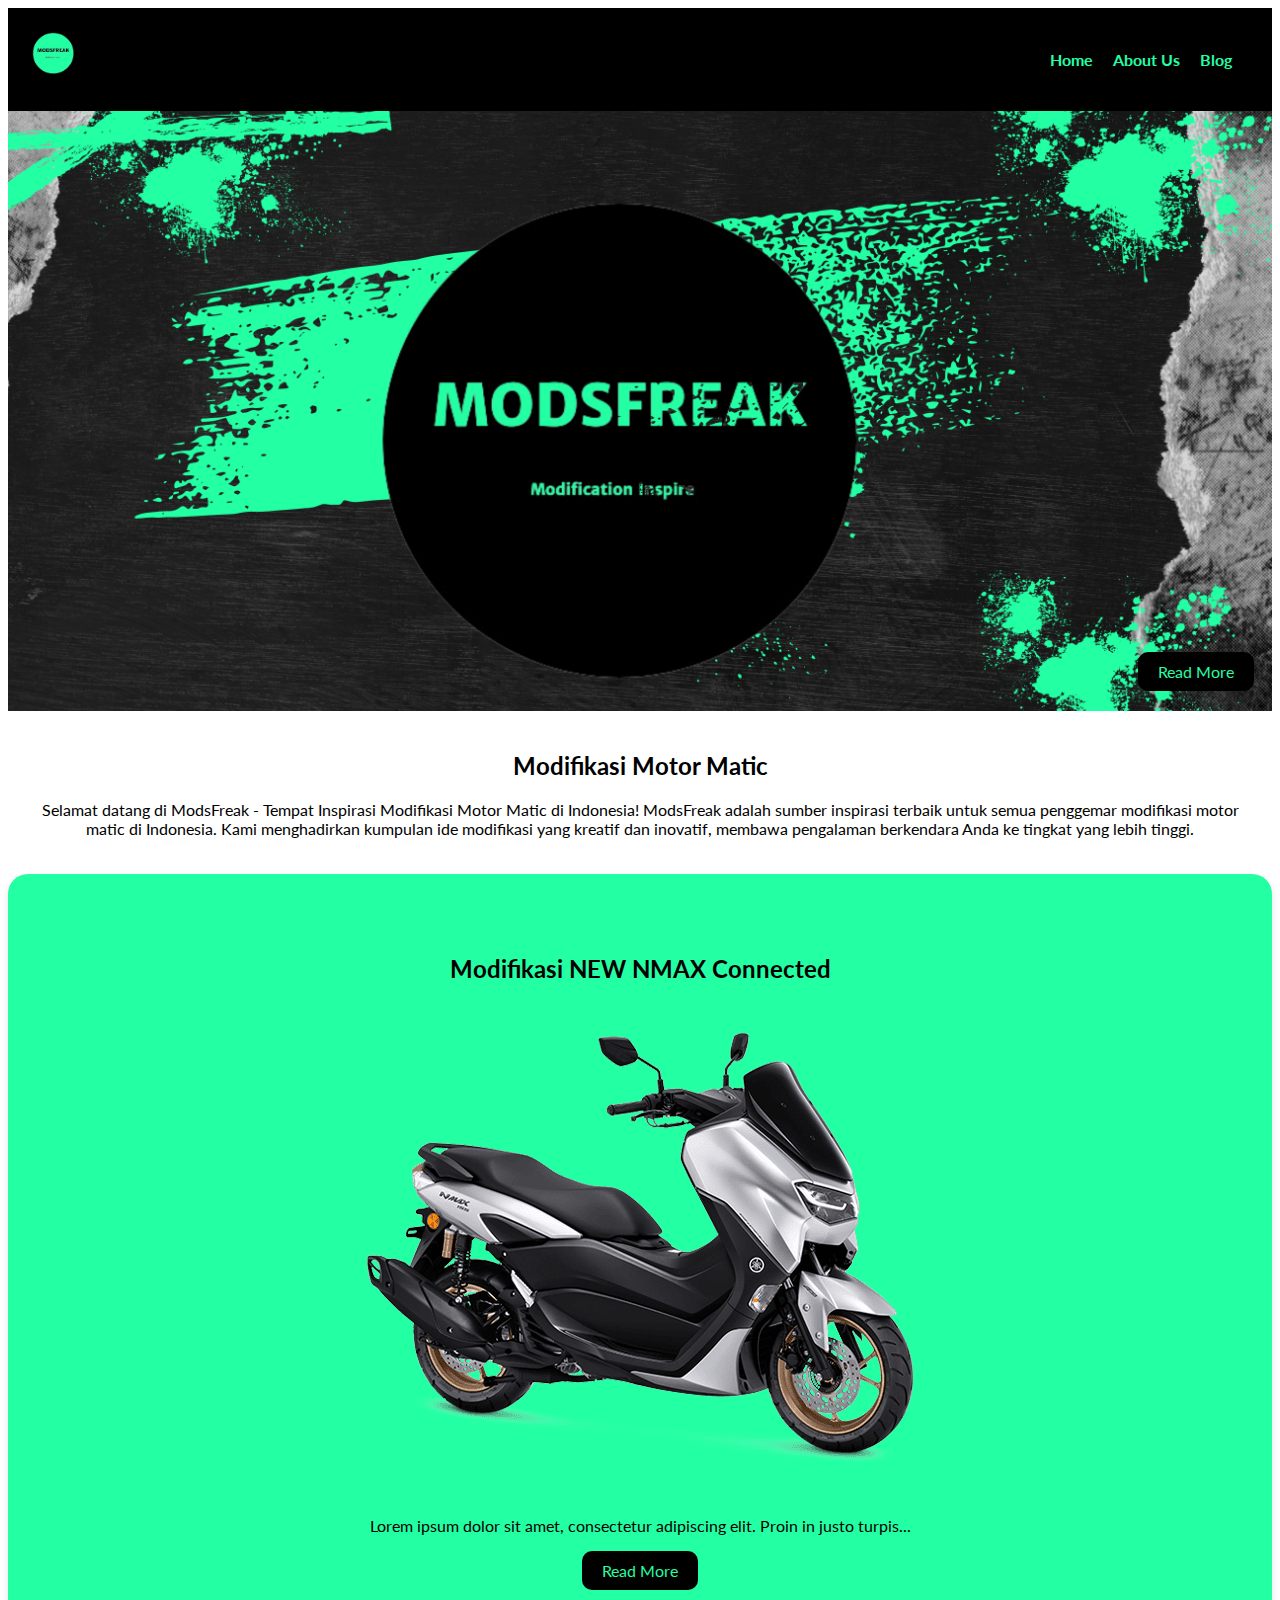
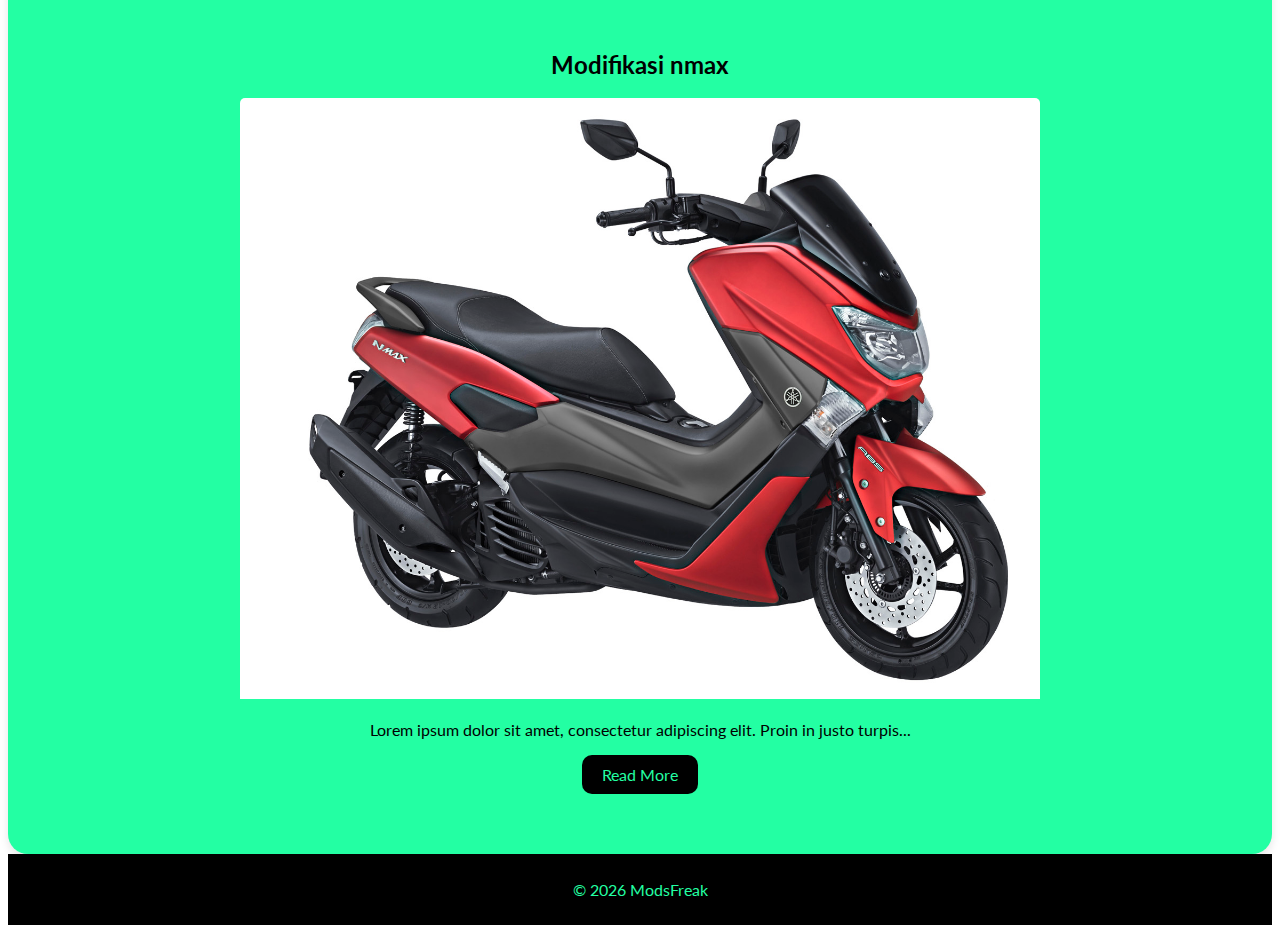
==== pages/index.html @ 73243c3d "update 2" ====
<!DOCTYPE html>
<html lang="en">
<head>
    <meta charset="UTF-8">
    <meta name="viewport" content="width=device-width, initial-scale=1.0">
    <title>ModsFreak - Inspirasi Modifikasi Motor Matic</title>
    <link rel="stylesheet" href="/style.css">
</head>
<body>
    <header>
        <div class="header-content">
            <div class="logo">
                <a href="index.html">
                    <img src="/img/logo.png" alt="Logo Icon">
                </a>
            </div>
            <nav>
                <ul>
                    <li><a href="/pages/index.html">Home</a></li>
                    <li><a href="/pages/about.html">About Us</a></li>
                    <li><a href="/pages/blog.html">Blog</a></li>
                </ul>
            </nav>
        </div>
    </header>

    <section id="hero-banner" style="position: relative;">
        <a href="/pages/blog.html" class="button" style="position: absolute; right: 18px; bottom: 20px;">Read More</a>
    </section>

    <section id="deskripsi">
        <h2>Modifikasi Motor Matic</h2>
        <p>Selamat datang di ModsFreak - Tempat Inspirasi Modifikasi Motor Matic di Indonesia!
            ModsFreak adalah sumber inspirasi terbaik untuk semua penggemar modifikasi motor matic di Indonesia. Kami menghadirkan kumpulan ide modifikasi yang kreatif dan inovatif, membawa pengalaman berkendara Anda ke tingkat yang lebih tinggi.
        </p>
    </section>

        <section id="blog-posts-container">
            <section id="blog-posts">
                
            </section>
        </section>

    <footer>
        <p>&copy; <span id="currentYear"></span> ModsFreak</p>
        <script>
            document.getElementById('currentYear').textContent = new Date().getFullYear();
        </script>
    </footer>

    <script src="/assets/blog.js"></script>

</body>
</html>
---- style.css ----
/* Import Lato font */
@import url('https://fonts.googleapis.com/css2?family=Lato:wght@400;700&display=swap');

body {
    font-family: 'Lato', sans-serif;
    margin: 1;
    padding: 0;
    box-sizing: border-box;
}

header {
    background-color: #000000;
    color: #23FFA3;
    text-align: center;
    padding: 20px;
    position: relative;
}

.header {
    text-align: center;
}

.header h1 {
    margin-bottom: 10px; /* Adjust the margin as needed */
    font-size: 33px; /* Adjust the font size as needed */
}

.header-content {
    display: flex;
    justify-content: space-between;
    align-items: center;
}

.logo img {
    max-width: 50px; /* Adjust the width as needed */
}

nav ul {
    list-style: none;
    padding: 0;
    display: flex;
}

nav li {
    margin-right: 20px; /* Adjust the margin as needed */
}

nav a {
    text-decoration: none;
    color: #23FFA3;
    font-weight: bold;
}

#hero-banner {
    width: 100%;
    height: 600px;
    background-image: url('/img/banner.png');
    background-size: cover;
    background-position: center;
    color: #23FFA3;
    text-align: center;
    display: flex;
    flex-direction: column;
    justify-content: center;
    align-items: center;
}

.banner {
    text-align: center;
}

.banner img {
    max-width: 100%; /* Make sure the image doesn't exceed its container */
    height: auto;
    display: block;
    margin: 0 auto; /* Center the image horizontally */
}

#deskripsi {
    padding: 20px;
    text-align: center;
}

#affiliate-links {
    padding: 20px;
    text-align: center;
}

.affiliate-box {
    background-color: #23FFA3;
    padding: 20px;
    border-radius: 10px;
    box-shadow: 0 4px 8px rgba(0, 0, 0, 0.1);
}

.content-container {
    display: flex;
    flex-direction: column;
    align-items: center;
    text-align: center;
}

img {
    max-width: 200px; /* Adjust the width as needed */
    height: auto;
    margin-bottom: 10px;
    border-radius: 5px; /* Optional: Add border-radius for rounded corners */
}

img.banner {
    display: block;
    margin: 0 auto; /* Center the image */
    max-width: 40%;
    min-height: min-content;
    border-bottom: 5px solid #23FFA3; /* Border style to resemble a banner */
}

.button {
    display: inline-block;
    padding: 10px 20px;
    background-color: #000000;
    color: #23FFA3;
    text-decoration: none;
    border-radius: 10px;
}

.button:hover {
    background-color: #2c3034;
}

footer {
    background-color: #000000;
    color: #23FFA3;
    text-align: center;
    padding: 10px;
}

#blog-posts-container {
    text-align: center;
    background-color: #23FFA3;
    padding: 20px;
    border-radius: 20px;
    box-shadow: 0 4px 8px rgba(0, 0, 0, 0.1);
}

/* Add styles to center and add padding to the blog posts section */
#blog-posts {
    display: inline-block;
    text-align: center;
    padding: 20px;
}

.blog-post {
    max-width: 800px;
    margin: 0 auto;
    padding: 20px;
}

.blog-post img {
    max-width: 100%;
    height: auto;
    border-radius: 5px;
    margin-bottom: 15px;
}

.post-content {
    text-align: justify;
}

.product-container {
    display: flex;
    align-items: center;
}

.product-container img {
    max-width: 400px;
    height: auto;
    margin-right: 20px;
    border-radius: 5px;
}

.product-links {
    display: flex;
    flex-direction: column;
}

.product-links a {
    margin-bottom: 10px;
    text-decoration: none;
    color: #23FFA3;
    font-weight: bold;
}

.product-links a:hover {
    background-color: #383c40;
  }

.product-info {
    display: flex;
    flex-direction: column;
}

.product-description {
    margin-bottom: 10px;
}

.youtube-link {
    margin-top: 10px;
}

.youtube-link a {
    display: inline-block;
    background-color: #FF0000;
    color: #FFFFFF;
    padding: 8px 16px;
    text-decoration: none;
    border-radius: 5px;
}

.youtube-link a:hover {
    background-color: #bc2525;
}

.youtube-link i {
    margin-right: 5px;
}

.tokopedia-price-container {
    font-size: 18px;
    color: #333;
    margin-top: 20px;
  }

/* Media Queries for responsiveness */
@media screen and (max-width: 600px) {
    #hero-banner {
        height: 200px;
    }

    #deskripsi, #affiliate-links {
        padding: 10px;
    }

    .affiliate-box {
        padding: 10px;
    }

    .content-container {
        align-items: center;
        text-align: center;
    }
}
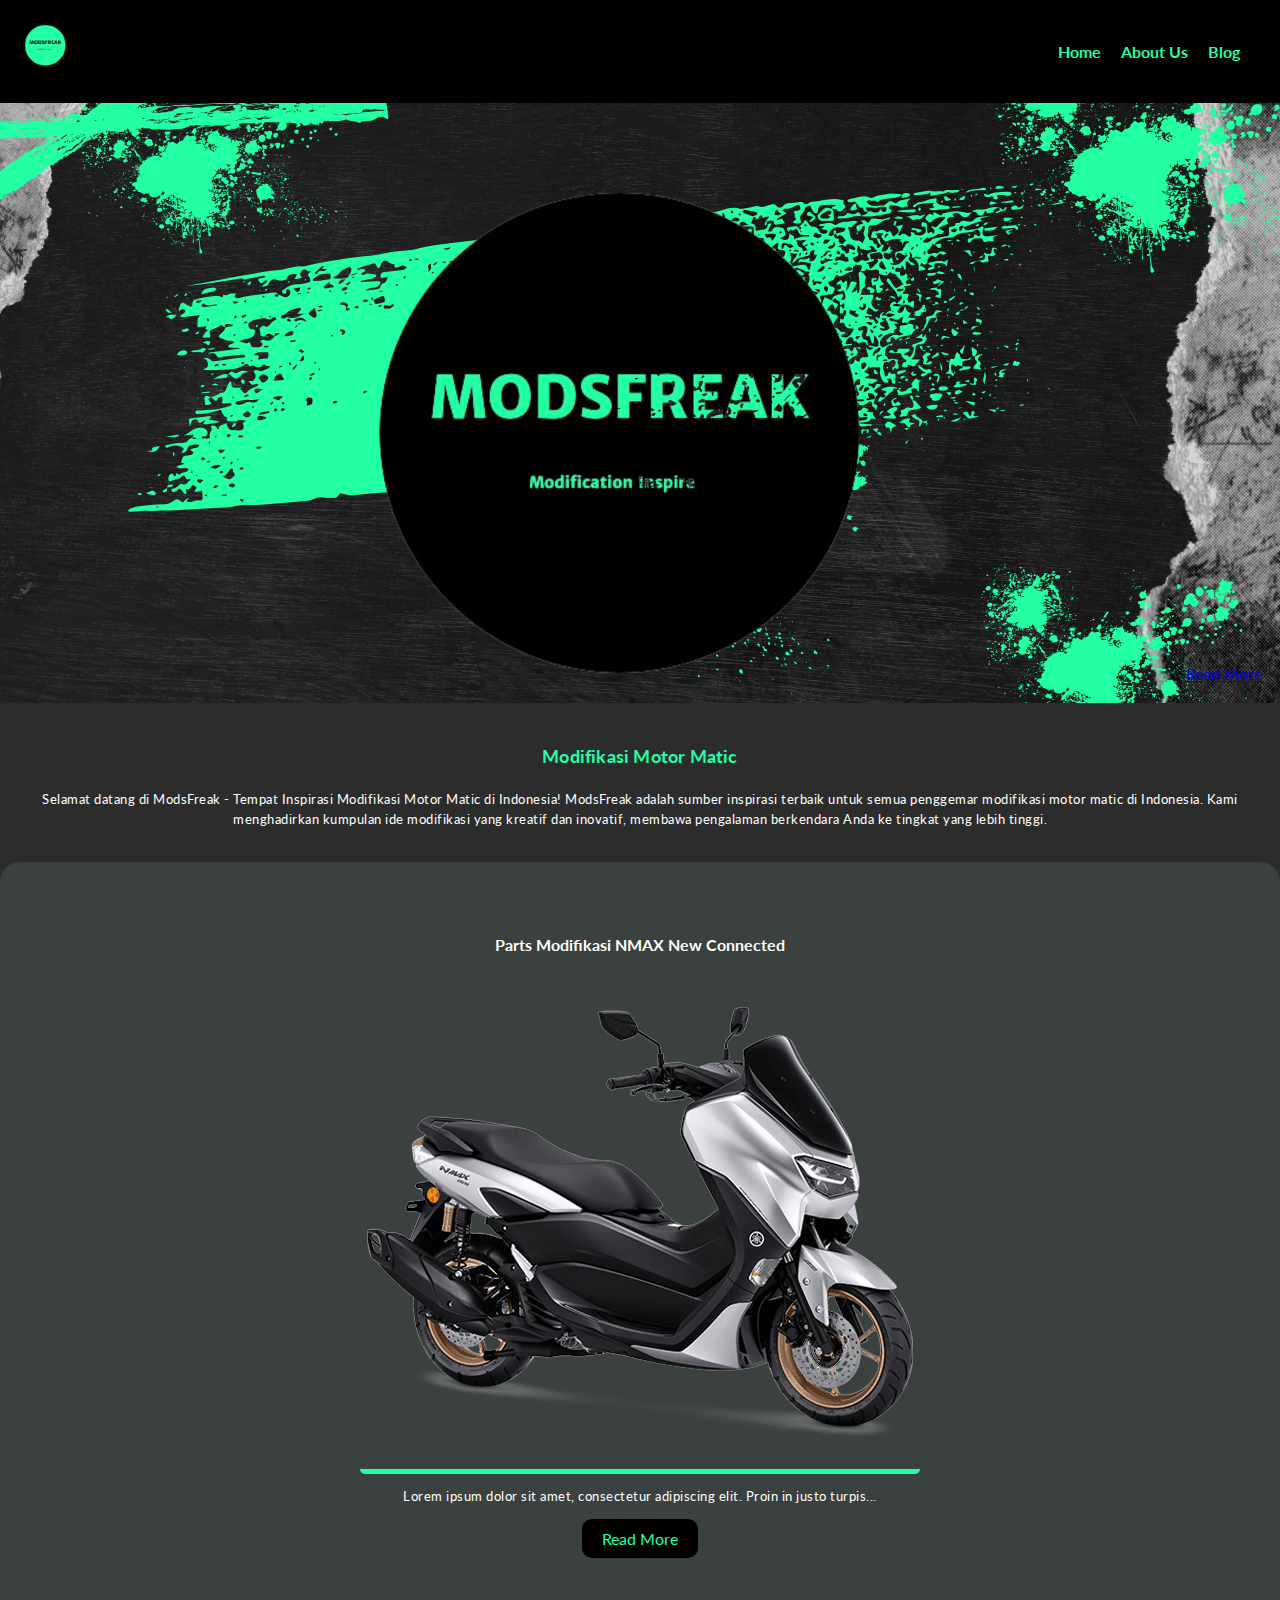
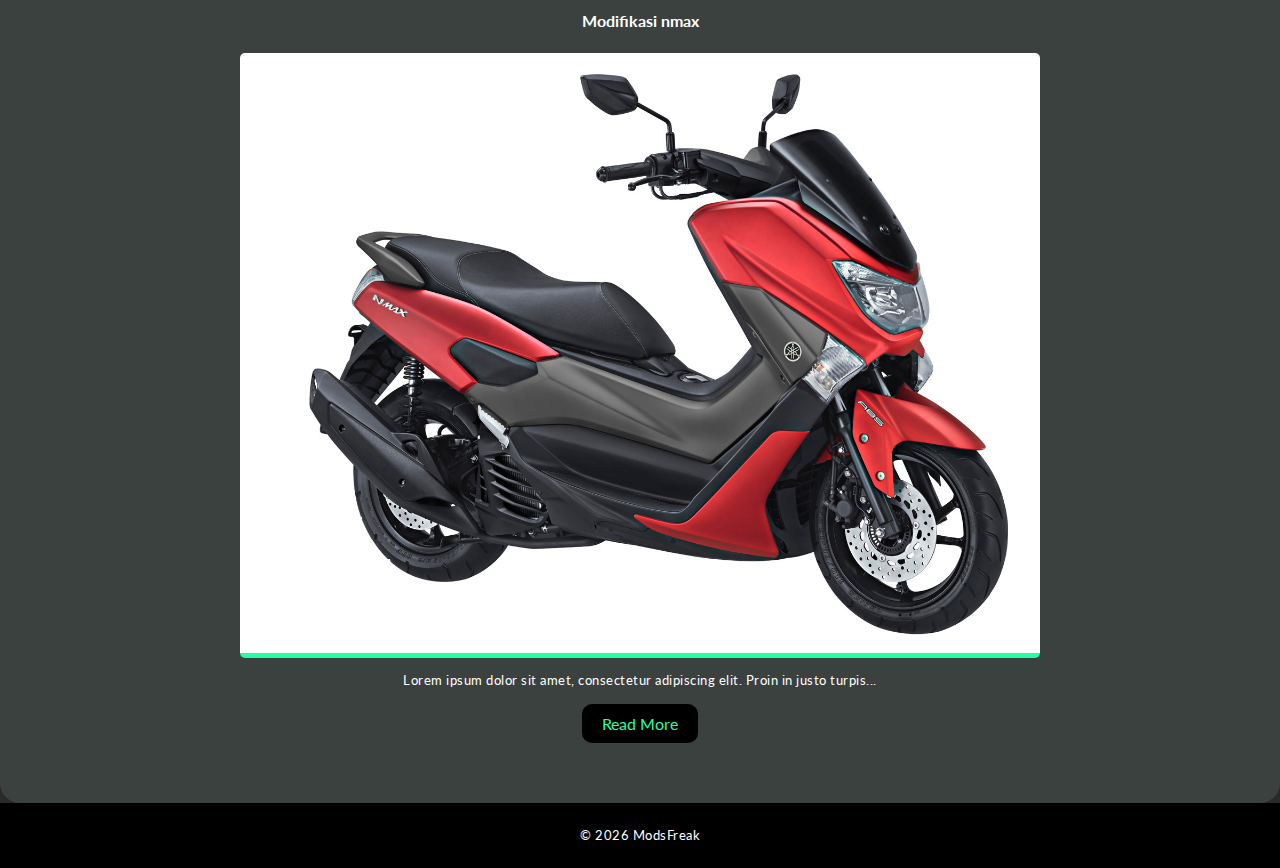
==== commit ccf0e7fe: "update link" ====
--- a/pages/index.html
+++ b/pages/index.html
@@ -10,7 +10,7 @@
     <header>
         <div class="header-content">
             <div class="logo">
-                <a href="index.html">
+                <a href="/pages/index.html">
                     <img src="/img/logo.png" alt="Logo Icon">
                 </a>
             </div>
@@ -25,7 +25,7 @@
     </header>
 
     <section id="hero-banner" style="position: relative;">
-        <a href="/pages/blog.html" class="button" style="position: absolute; right: 18px; bottom: 20px;">Read More</a>
+        <a href="/pages/blog.html" class="button-mobile" style="position: absolute; right: 18px; bottom: 20px;">Read More</a>
     </section>
 
     <section id="deskripsi">
@@ -49,6 +49,7 @@
     </footer>
 
     <script src="/assets/blog.js"></script>
+    <script src="/assets/transition.js"></script>
 
 </body>
 </html>
--- a/style.css
+++ b/style.css
@@ -1,11 +1,45 @@
 /* Import Lato font */
 @import url('https://fonts.googleapis.com/css2?family=Lato:wght@400;700&display=swap');
 
+
 body {
+    color: #23FFA3;
+    background-color: #2c2c2c;
     font-family: 'Lato', sans-serif;
-    margin: 1;
+    margin: 0;
     padding: 0;
     box-sizing: border-box;
+}
+
+body p {
+    color: #fefefe;
+    font-size: small;
+    line-height: 1.5;
+    letter-spacing: 0.5px;
+}
+
+body h1 {
+    color: #fefefe;
+    font-size: medium; /* Adjust the font size as needed */
+    margin-bottom: 20px; /* Add space between the heading and the next element */
+    line-height: 1.5; /* Adjust the line height as needed for spacing between lines */
+}
+
+body h2 {
+    font-size: large;
+    margin-top: 20px; /* Adjust the font size as needed */
+    margin-bottom: 20px; /* Add space between the heading and the next element */
+    line-height: 1.5;
+    letter-spacing: 0.2px;
+    text-align: center;
+    font-weight: bold; /* Adjust the line height as needed for spacing between lines */
+}
+
+body h3 {
+    font-size: medium; /* Adjust the font size as needed */
+    margin-bottom: 20px; /* Add space between the heading and the next element */
+    line-height: 1.5;
+    letter-spacing: 0.2px; /* Adjust the line height as needed for spacing between lines */
 }
 
 header {
@@ -137,7 +171,7 @@
 
 #blog-posts-container {
     text-align: center;
-    background-color: #23FFA3;
+    background-color: #3a413e;
     padding: 20px;
     border-radius: 20px;
     box-shadow: 0 4px 8px rgba(0, 0, 0, 0.1);
@@ -159,8 +193,8 @@
 .blog-post img {
     max-width: 100%;
     height: auto;
-    border-radius: 5px;
-    margin-bottom: 15px;
+    display: block;
+    margin: 0 auto;
 }
 
 .post-content {
@@ -182,6 +216,8 @@
 .product-links {
     display: flex;
     flex-direction: column;
+    text-align: center;
+    border-radius: 10px;
 }
 
 .product-links a {
@@ -205,7 +241,8 @@
 }
 
 .youtube-link {
-    margin-top: 10px;
+    align-items: center;
+    text-align: center; /* Add this line to center inline elements */
 }
 
 .youtube-link a {
@@ -226,9 +263,13 @@
 }
 
 .tokopedia-price-container {
-    font-size: 18px;
-    color: #333;
-    margin-top: 20px;
+    font-size: smaller;
+    color: #efefef;
+    margin-top: 5px;
+    margin-bottom: 10px;
+    font-style: italic;
+    font-weight: bold;
+    text-align: center;
   }
 
 /* Media Queries for responsiveness */
@@ -249,4 +290,73 @@
         align-items: center;
         text-align: center;
     }
-}
+
+    .header-content {
+        flex-direction: column;
+        align-items: right;
+    }
+
+    nav {
+        margin-top: 0;
+    }
+
+    nav ul {
+        flex-direction: column;
+        text-align: center;
+    }
+
+    nav li {
+        margin-right: 0; 
+        margin-bottom: 5px;
+        font-size: 12px;
+    }
+
+    .blog-post {
+        padding: 20px;
+    }
+
+    .product-container {
+        flex-direction: column;
+        align-items: center;
+    }
+
+    .product-container img {
+        max-width: 100%;
+        align-items: center;
+    }
+
+    .product-links {
+        display: flex;
+        flex-direction: row;
+        padding: 15px;
+        gap: 10px; /* Add gap between elements */
+    }
+    .youtube-link {
+        align-items: center;
+        text-align: center; /* Add this line to center inline elements */
+    }
+    .button-mobile {
+        font-size: small;
+        display: inline-block;
+        padding: 10px 10px;
+        background-color: #292828;
+        color: #23FFA3;
+        text-decoration: none;
+        border-radius: 10px;
+    }
+    .button-mobile:hover {
+        background-color: #2c3034;
+    }
+}
+
+@media only screen and (max-width: 600px) {
+    /* Styles for screens smaller than 600px */
+}
+
+@media only screen and (min-width: 601px) and (max-width: 1024px) {
+    /* Styles for screens between 601px and 1024px */
+}
+
+@media only screen and (min-width: 1025px) {
+    /* Styles for screens larger than 1024px */
+}
